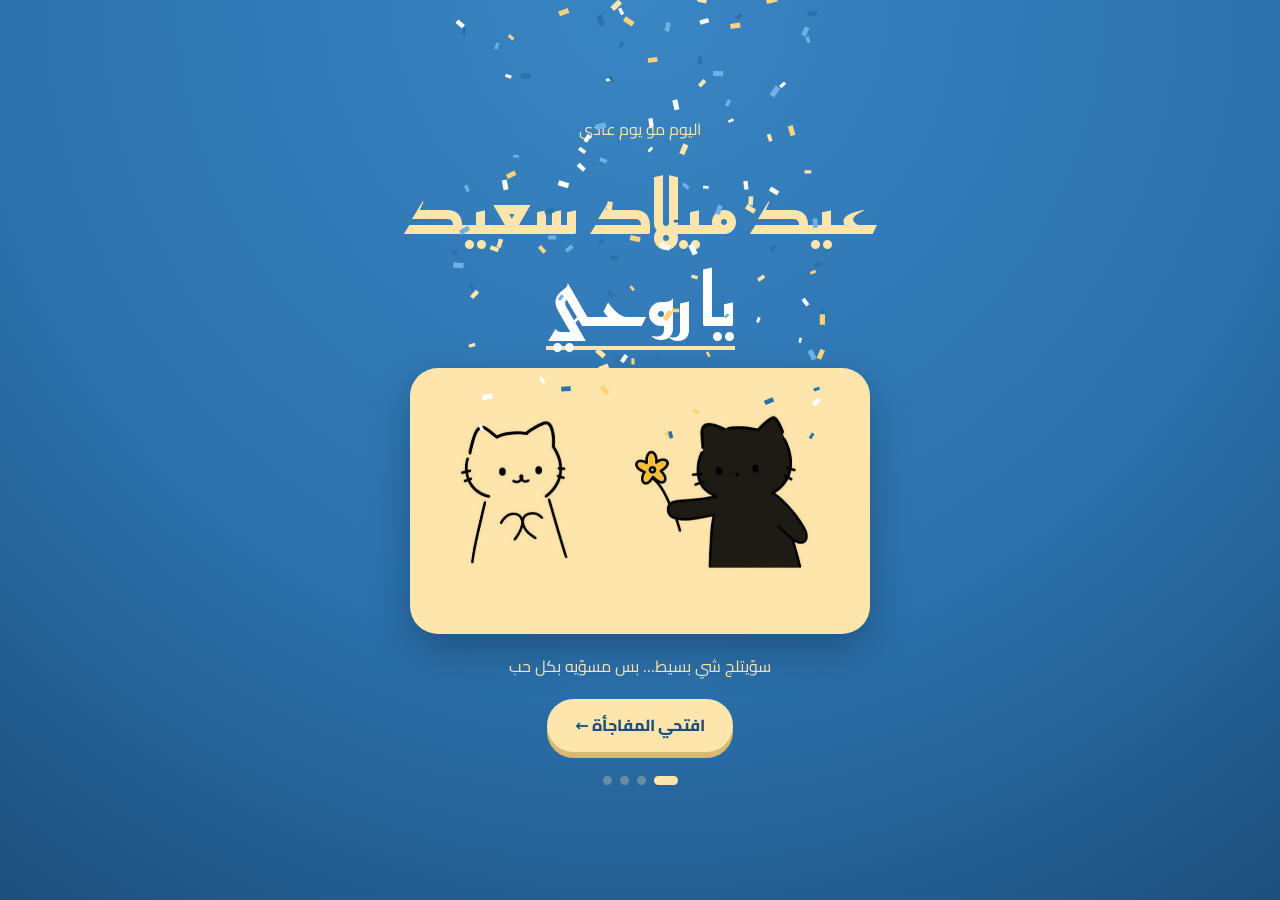
==== index.html @ 778441a1 "birthday website" ====
<!doctype html>
<html lang="ar" dir="rtl">
<head><meta charset="utf-8"><meta name="viewport" content="width=device-width, initial-scale=1"><title>عيد ميلاد سعيد 💙</title>
<link rel="preconnect" href="https://fonts.googleapis.com"><link href="https://fonts.googleapis.com/css2?family=Cairo:wght@400;600;800&family=Reem+Kufi:wght@600&display=swap" rel="stylesheet"><link rel="stylesheet" href="style.css">
</head>
<body class="p-hero">
<canvas id="confetti"></canvas>
<main class="page">
  <p class="eyebrow r">اليوم مو يوم عادي</p>
  <h1 class="r">عيد ميلاد سعيد<br><span data-name>يا روحي</span></h1>
  <div class="cats-card r"><img src="assets/cats.jpg" alt="قطتين"></div>
  <p class="sub r" data-text="heroSub"></p>
  <a href="letter.html" class="btn r">افتحي المفاجأة ←</a>
  <div class="dots r"><i class="on"></i><i></i><i></i><i></i></div>
</main>
<script src="script.js"></script>
</body></html>
---- style.css ----
:root{--blue:#2B71AC;--blue-dark:#1d4f7c;--cream:#FEE5AC;--cream-soft:#fff4d6}
*{box-sizing:border-box;margin:0;padding:0}
body{font-family:'Cairo',system-ui,sans-serif;color:var(--cream);line-height:1.8;overflow-x:hidden;background:var(--blue)}
#confetti{position:fixed;inset:0;pointer-events:none;z-index:50}
h1,h2{font-family:'Reem Kufi','Cairo',sans-serif;font-weight:600}
.page{min-height:100svh;display:flex;flex-direction:column;align-items:center;justify-content:center;text-align:center;gap:18px;padding:40px 20px}

/* each page its own background */
.p-hero{background:radial-gradient(circle at 50% 0%,#3a85c4 0%,var(--blue) 60%,var(--blue-dark) 100%)}
.p-letter{background:var(--cream);color:var(--blue-dark)}
.p-photo{background:var(--blue)}
.p-cake{background:linear-gradient(180deg,var(--blue) 0%,var(--blue-dark) 100%)}

/* staggered entrance on page load */
.r{opacity:0;animation:up .8s ease forwards}
.page>.r:nth-child(1){animation-delay:.1s}.page>.r:nth-child(2){animation-delay:.3s}.page>.r:nth-child(3){animation-delay:.5s}
.page>.r:nth-child(4){animation-delay:.7s}.page>.r:nth-child(5){animation-delay:.9s}.page>.r:nth-child(6){animation-delay:1.1s}.page>.r:nth-child(7){animation-delay:1.3s}
@keyframes up{from{opacity:0;transform:translateY(22px)}to{opacity:1;transform:none}}

.eyebrow{opacity:.85}
.p-hero h1{font-size:clamp(2.4rem,9vw,4.6rem);line-height:1.25}
.p-hero h1 span{color:#fff;display:inline-block;border-bottom:4px solid var(--cream)}
.cats-card{background:var(--cream);border-radius:28px;padding:14px;width:min(92vw,460px);box-shadow:0 18px 40px rgba(0,0,0,.25)}
.cats-card img{width:100%;display:block;border-radius:18px;mix-blend-mode:multiply}
.sub{max-width:420px;opacity:.9}

.btn{display:inline-block;background:var(--cream);color:var(--blue-dark);padding:12px 28px;border-radius:999px;font-weight:800;text-decoration:none;box-shadow:0 6px 0 #d9b96d;transition:.15s}
.btn:active{transform:translateY(4px);box-shadow:0 2px 0 #d9b96d}
.btn.ghost{background:transparent;color:inherit;box-shadow:inset 0 0 0 2px currentColor}
.p-letter .btn:not(.ghost){background:var(--blue);color:var(--cream);box-shadow:0 6px 0 var(--blue-dark)}
.nav{display:flex;gap:12px;margin-top:8px}
.dots{display:flex;gap:8px;margin-top:6px}
.dots i{width:9px;height:9px;border-radius:50%;background:currentColor;opacity:.3}
.dots i.on{opacity:1;width:24px;border-radius:6px}

.paper{max-width:560px;width:100%;background:var(--cream-soft);border-radius:20px;padding:34px 26px;box-shadow:0 14px 34px rgba(43,113,172,.25);border:2px dashed var(--blue)}
.paper h2{font-size:2rem;color:var(--blue);margin-bottom:14px}
#letterText p{margin:10px 0;font-size:1.08rem;opacity:0;transform:translateY(10px);transition:.7s}
#letterText p.show{opacity:1;transform:none}
.sign{margin-top:22px;font-weight:800;color:var(--blue)}

.p-photo h2,.p-cake h2{font-size:2rem}
.polaroid{background:var(--cream-soft);padding:14px 14px 18px;border-radius:10px;width:min(80vw,340px);box-shadow:0 20px 44px rgba(0,0,0,.35)}
.polaroid img{width:100%;aspect-ratio:3/4;object-fit:cover;object-position:50% 35%;border-radius:4px;display:block}
.polaroid p{color:var(--blue-dark);font-weight:800;margin-top:12px}

.cake-svg{width:min(78vw,300px);cursor:pointer;overflow:visible}
.flame{transform-origin:50% 100%;transform-box:fill-box;animation:flicker .5s infinite alternate;transition:opacity .4s}
.candle.out .flame{opacity:0}
@keyframes flicker{from{transform:scale(1) rotate(-3deg)}to{transform:scale(1.12) rotate(3deg)}}
.final{font-size:1.25rem;font-weight:800;max-width:420px;animation:pop .7s}
@keyframes pop{from{opacity:0;transform:scale(.8)}to{opacity:1;transform:none}}
@media (prefers-reduced-motion:reduce){*{animation:none!important;transition:none!important}.r{opacity:1}}


/* Added for Promise page */
.gallery-grid {
    display: grid;
    grid-template-columns: repeat(auto-fit, minmax(200px, 1fr));
    gap: 18px;
    margin: 25px 0;
}

.gallery-card {
    background: #ffffff;
    border-radius: 16px;
    padding: 10px;
    box-shadow: 0 8px 16px rgba(0,0,0,0.06);
    transition: transform 0.3s ease, box-shadow 0.3s ease;
    overflow: hidden;
    border: 1px solid #fce4ec;
}

.gallery-card:hover {
    transform: translateY(-5deg);
    box-shadow: 0 12px 24px rgba(140, 38, 65, 0.2);
}

.gallery-card img {
    width: 100%;
    height: 240px;
    object-fit: cover;
    border-radius: 12px;
}

.arabic-quote {
    font-size: 2rem;
    font-weight: 700;
    color: #8c2641;
    margin: 25px 0 15px;
    direction: rtl;
}
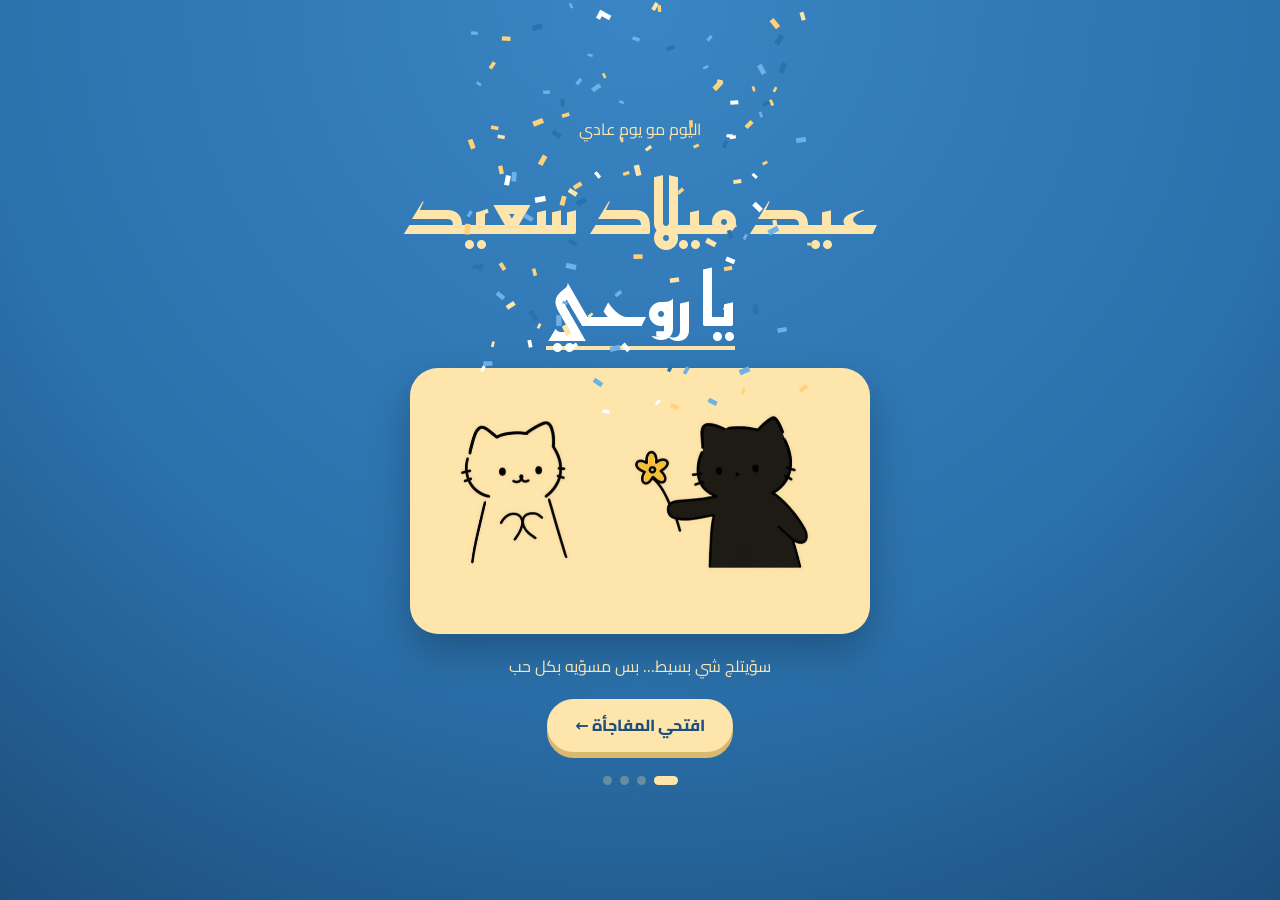
==== commit 98bc2527: "v3" ====
--- a/index.html
+++ b/index.html
@@ -14,4 +14,4 @@
   <div class="dots r"><i class="on"></i><i></i><i></i><i></i></div>
 </main>
 <script src="script.js"></script>
-</body></html>
+</body></html>
